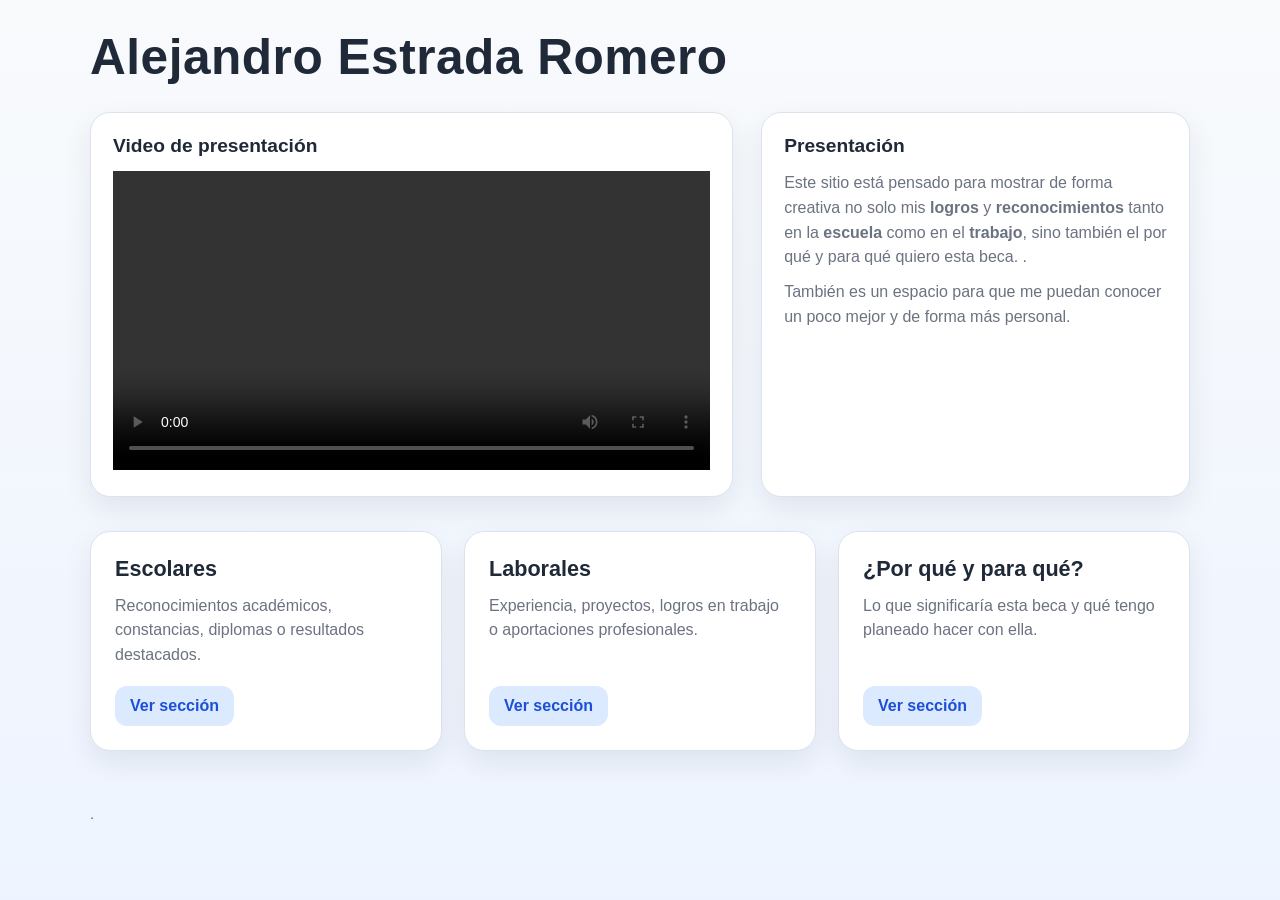
==== index.html @ 0917218e "Add files via upload" ====
<!DOCTYPE html>
<html lang="es">
<head>
  <meta charset="UTF-8" />
  <meta name="viewport" content="width=device-width, initial-scale=1.0" />
  <title>Alejandro Estrada Romero | Portafolio</title>
  <link rel="stylesheet" href="style.css" />
</head>
<body>
  <header class="site-header">
    <div class="container brand">
      <h1>Alejandro Estrada Romero</h1>
    </div>
  </header>

  <main class="container">
    <section class="hero">
      <div class="panel video-box">
        <h2>Video de presentación</h2>
        <video width="100%" controls>
  <source src="vid.mp4" type="video/mp4">
  Tu navegador no soporta el video.
</video>
      </div>



      <aside class="panel summary-box">
        <h2>Presentación</h2>
        <p>
          Este sitio está pensado para mostrar de forma creativa no solo mis <strong>logros</strong> y
          <strong>reconocimientos</strong> tanto en la <strong>escuela</strong> como en el <strong>trabajo</strong>,
          sino también el <stong>por qué</stong> y <stong>para qué</stong> quiero esta beca.  .
        </p>
        <p>
          También es un espacio para que me puedan conocer un poco mejor y de forma más personal.
        </p>
        
      </aside>
    </section>

    <section class="menu-grid">
      <a href="escolares.html" class="panel menu-card">
        <div>
          <h3>Escolares</h3>
          <p>Reconocimientos académicos, constancias, diplomas o resultados destacados.</p>
        </div>
        <span class="cta">Ver sección</span>
      </a>

      <a href="laborales.html" class="panel menu-card">
        <div>
          <h3>Laborales</h3>
          <p>Experiencia, proyectos, logros en trabajo o aportaciones profesionales.</p>
        </div>
        <span class="cta">Ver sección</span>
      </a>

      <a href="por-que-y-para-que.html" class="panel menu-card">
        <div>
          <h3>¿Por qué y para qué?</h3>
          <p>Lo que significaría esta beca y qué tengo planeado hacer con ella.</p>
        </div>
        <span class="cta">Ver sección</span>
      </a>
    </section>
  </main>

  <footer class="container footer">
     .
  </footer>
  </body>
</html>
---- style.css ----
:root{
  --bg: #f5f7fb;
  --card: #ffffff;
  --text: #1f2937;
  --muted: #6b7280;
  --line: #dbe3ef;
  --accent: #1d4ed8;
  --accent-soft: #dbeafe;
  --shadow: 0 12px 30px rgba(15, 23, 42, 0.08);
  --radius: 20px;
}

*{box-sizing:border-box}

html,body{
  margin:0;
  padding:0;
  font-family: Arial, Helvetica, sans-serif;
  background: linear-gradient(180deg, #f8fafc 0%, #eef4ff 100%);
  color:var(--text);
}

body{
  min-height:100vh;
}

a{
  color:inherit;
  text-decoration:none;
}

.container{
  width:min(1100px, 92%);
  margin:0 auto;
}

.site-header{
  padding:28px 0 18px;
}

.brand{
  display:flex;
  align-items:center;
  justify-content:space-between;
  gap:16px;
}

.brand h1{
  margin:0;
  font-size: clamp(2rem, 4vw, 3.1rem);
  letter-spacing:.5px;
}

.home-link{
  padding:10px 16px;
  border-radius:999px;
  background:var(--card);
  border:1px solid var(--line);
  box-shadow: var(--shadow);
  font-size:.95rem;
}

.hero{
  display:grid;
  grid-template-columns: 1.2fr .8fr;
  gap:28px;
  align-items:stretch;
  padding:8px 0 28px;
}

.panel{
  background:var(--card);
  border:1px solid var(--line);
  border-radius:var(--radius);
  box-shadow:var(--shadow);
}

.video-box{
  padding:22px;
}

.video-box h2,
.summary-box h2,
.section-title{
  margin:0 0 14px;
  font-size:1.2rem;
}

.video-placeholder{
  width:100%;
  aspect-ratio:16/9;
  border-radius:16px;
  border:2px dashed #b7c6dd;
  background:
    linear-gradient(135deg, rgba(219,234,254,.85), rgba(255,255,255,.9));
  display:flex;
  align-items:center;
  justify-content:center;
  text-align:center;
  padding:20px;
  color:#35507a;
  font-weight:700;
}

.summary-box{
  padding:22px;
}

.summary-box p{
  color:var(--muted);
  line-height:1.55;
  margin:0 0 10px;
}

.menu-grid{
  display:grid;
  grid-template-columns: repeat(3, 1fr);
  gap:22px;
  padding:6px 0 40px;
}

.menu-card{
  min-height:220px;
  padding:24px;
  display:flex;
  flex-direction:column;
  justify-content:space-between;
  transition: transform .18s ease, box-shadow .18s ease, border-color .18s ease;
}

.menu-card:hover{
  transform: translateY(-4px);
  box-shadow: 0 16px 34px rgba(29, 78, 216, 0.14);
  border-color:#b8cbf5;
}

.menu-card h3{
  margin:0;
  font-size:1.35rem;
}

.menu-card p{
  margin:12px 0 0;
  color:var(--muted);
  line-height:1.55;
}

.cta{
  margin-top:18px;
  align-self:flex-start;
  padding:11px 15px;
  border-radius:12px;
  background:var(--accent-soft);
  color:var(--accent);
  font-weight:700;
}

.section-page{
  padding-bottom:42px;
}

.section-intro{
  margin:4px 0 22px;
  color:var(--muted);
  line-height:1.6;
}

.record-list{
  display:flex;
  flex-direction:column;
  gap:20px;
}

.record-card{
  display:grid;
  grid-template-columns: 210px 1fr;
  gap:20px;
  padding:22px;
  align-items:center;
}

.record-photo{
  width:100%;
  aspect-ratio: 4/3;
  border-radius:16px;
  border:2px dashed #b7c6dd;
  background: linear-gradient(135deg, #eef4ff, #ffffff);
  display:flex;
  align-items:center;
  justify-content:center;
  color:#496488;
  text-align:center;
  padding:14px;
  font-weight:700;
}

.record-content h3{
  margin:0 0 8px;
  font-size:1.2rem;
}

.record-content p{
  margin:0;
  color:var(--muted);
  line-height:1.65;
}

.note{
  margin-top:24px;
  padding:18px 20px;
  border-radius:16px;
  background:#fff;
  border:1px solid var(--line);
  color:var(--muted);
  box-shadow:var(--shadow);
}

.code{
  font-family: "Courier New", Courier, monospace;
  background:#f3f6fb;
  padding:2px 6px;
  border-radius:6px;
  color:#28446c;
}

.footer{
  padding:14px 0 34px;
  color:var(--muted);
  font-size:.95rem;
}

@media (max-width: 860px){
  .hero{
    grid-template-columns:1fr;
  }
  .menu-grid{
    grid-template-columns:1fr;
  }
  .record-card{
    grid-template-columns:1fr;
  }
}

@media (max-width: 520px){
  .brand{
    flex-direction:column;
    align-items:flex-start;
  }
}
.triple-card{
  padding:22px;
}

.triple-images{
  display:grid;
  grid-template-columns: repeat(3, 1fr);
  gap:16px;
  margin-bottom:18px;
}

.triple-images img{
  width:100%;
  height:220px;
  object-fit:cover;
  border-radius:16px;
  border:1px solid var(--line);
  cursor:pointer;
}

.triple-content h3{
  margin:0 0 8px;
  font-size:1.2rem;
}

.triple-content p{
  margin:0;
  color:var(--muted);
  line-height:1.65;
}

@media (max-width: 860px){
  .triple-images{
    grid-template-columns:1fr;
  }

  .triple-images img{
    height:240px;
  }
}

.double-card{
  padding:22px;
}

.double-images{
  display:grid;
  grid-template-columns: repeat(2, 1fr);
  gap:16px;
  margin-bottom:18px;
}

.double-images img{
  width:100%;
  height:240px;
  object-fit:cover;
  border-radius:16px;
  border:1px solid var(--line);
  cursor:pointer;
}

.double-content h3{
  margin:0 0 8px;
  font-size:1.2rem;
}

.double-content p{
  margin:0;
  color:var(--muted);
  line-height:1.65;
}

@media (max-width: 860px){
  .double-images{
    grid-template-columns:1fr;
  }
}
.four-card{
  padding:22px;
}

.four-images{
  display:grid;
  grid-template-columns: repeat(4, 1fr);
  gap:16px;
  margin-bottom:18px;
}

.four-images img{
  width:100%;
  height:180px;
  object-fit:cover;
  border-radius:16px;
  border:1px solid var(--line);
  cursor:pointer;
}

.four-content h3{
  margin:0 0 8px;
  font-size:1.2rem;
}

.four-content p{
  margin:0;
  color:var(--muted);
  line-height:1.65;
}

/* Responsive (importante) */
@media (max-width: 860px){
  .four-images{
    grid-template-columns: repeat(2, 1fr);
  }
}
.summary-image{
  width:100%;
  max-height:220px;
  object-fit:cover;
  border-radius:16px;
  margin-top:16px;
  border:1px solid var(--line);
  display:block;
}
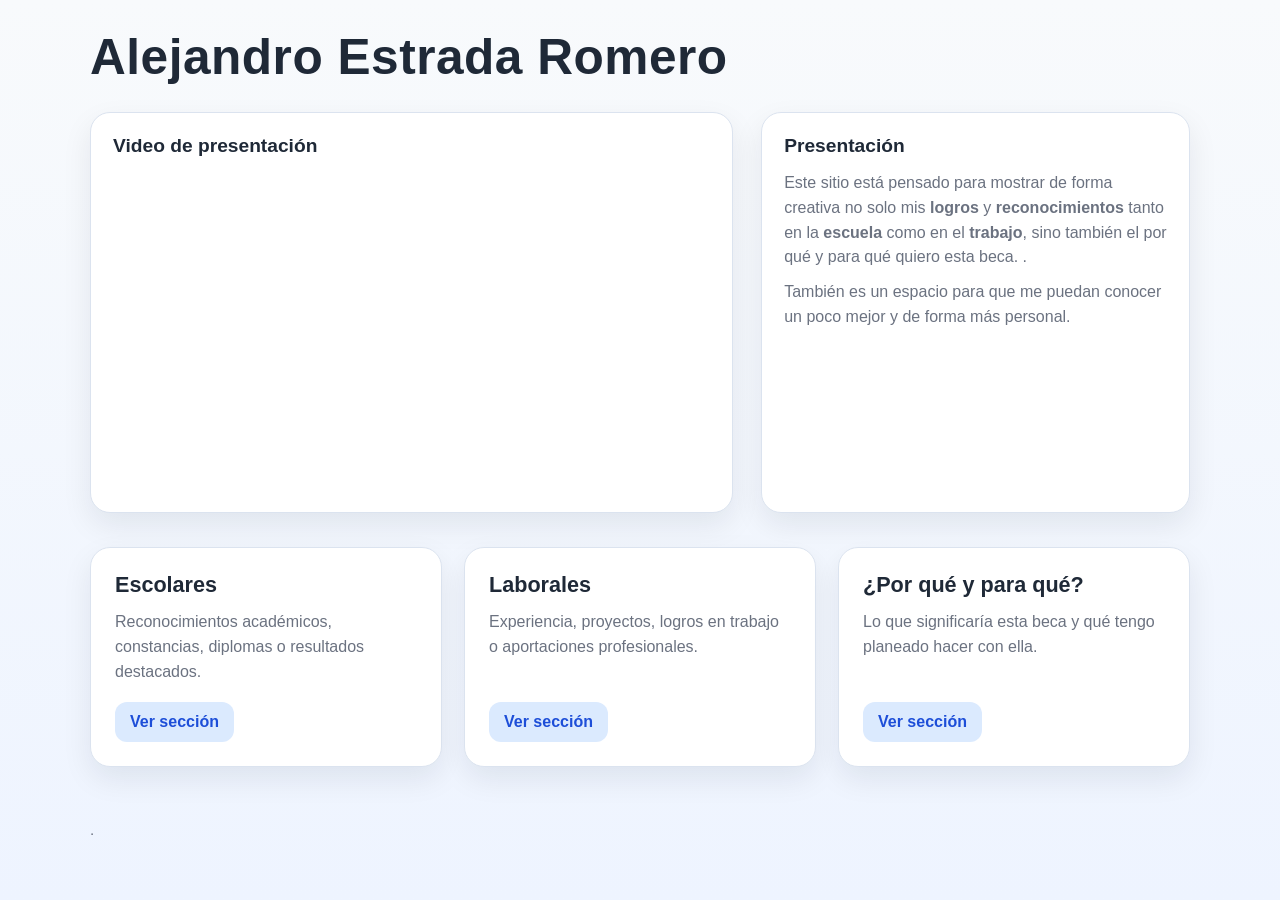
==== commit dc81c8b9: "Add files via upload" ====
--- a/index.html
+++ b/index.html
@@ -17,10 +17,14 @@
     <section class="hero">
       <div class="panel video-box">
         <h2>Video de presentación</h2>
-        <video width="100%" controls>
-  <source src="vid.mp4" type="video/mp4">
-  Tu navegador no soporta el video.
-</video>
+       <iframe width="100%" height="315" 
+src="https://www.youtube.com/embed/g25-fLMWd5c" 
+title="Video de presentación" 
+frameborder="0" 
+allow="accelerometer; autoplay; clipboard-write; encrypted-media; gyroscope; picture-in-picture" 
+allowfullscreen
+style="border-radius:12px;">
+</iframe>
       </div>
 
 
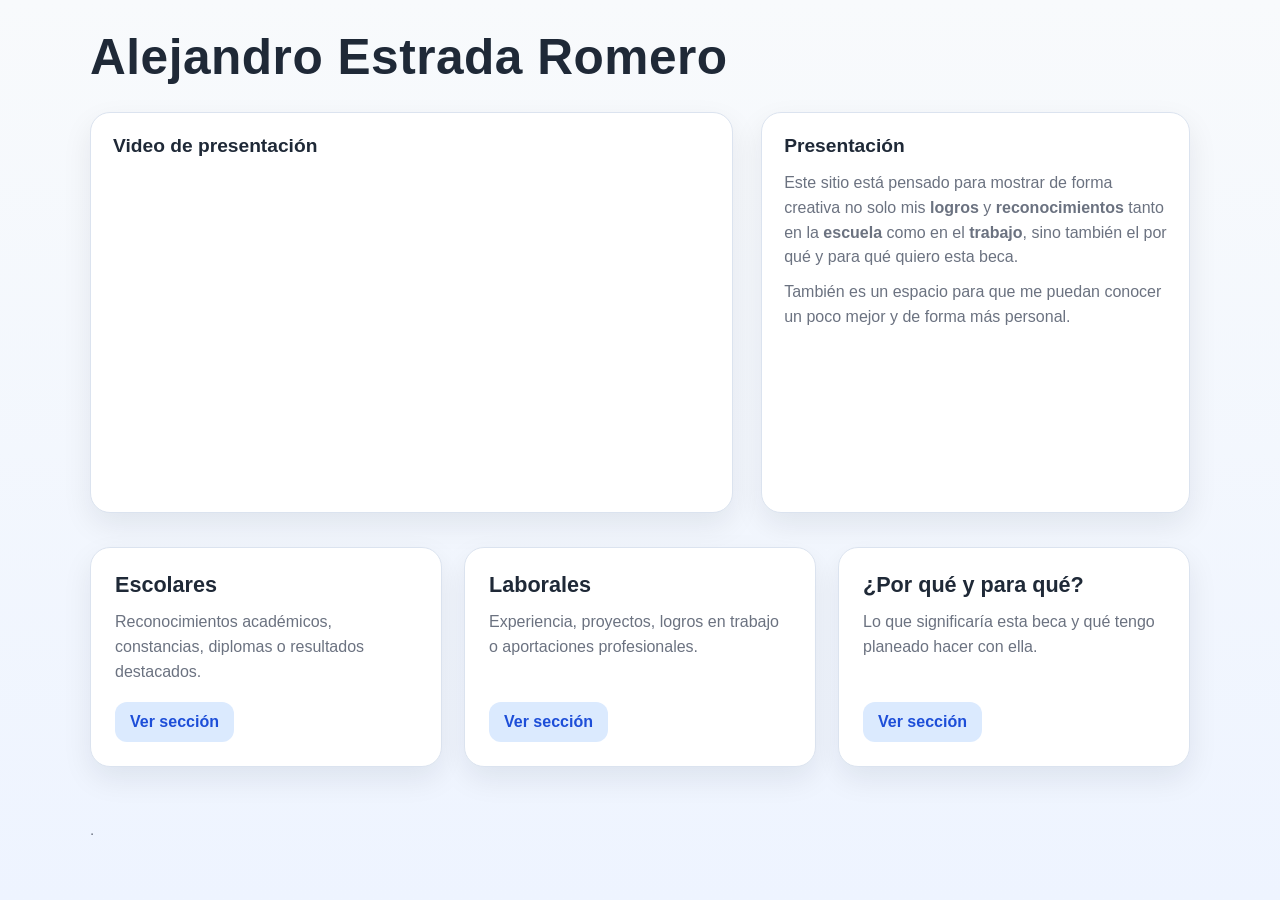
==== commit 46597b19: "Add files via upload" ====
--- a/index.html
+++ b/index.html
@@ -34,7 +34,7 @@
         <p>
           Este sitio está pensado para mostrar de forma creativa no solo mis <strong>logros</strong> y
           <strong>reconocimientos</strong> tanto en la <strong>escuela</strong> como en el <strong>trabajo</strong>,
-          sino también el <stong>por qué</stong> y <stong>para qué</stong> quiero esta beca.  .
+          sino también el <stong>por qué</stong> y <stong>para qué</stong> quiero esta beca.
         </p>
         <p>
           También es un espacio para que me puedan conocer un poco mejor y de forma más personal.
